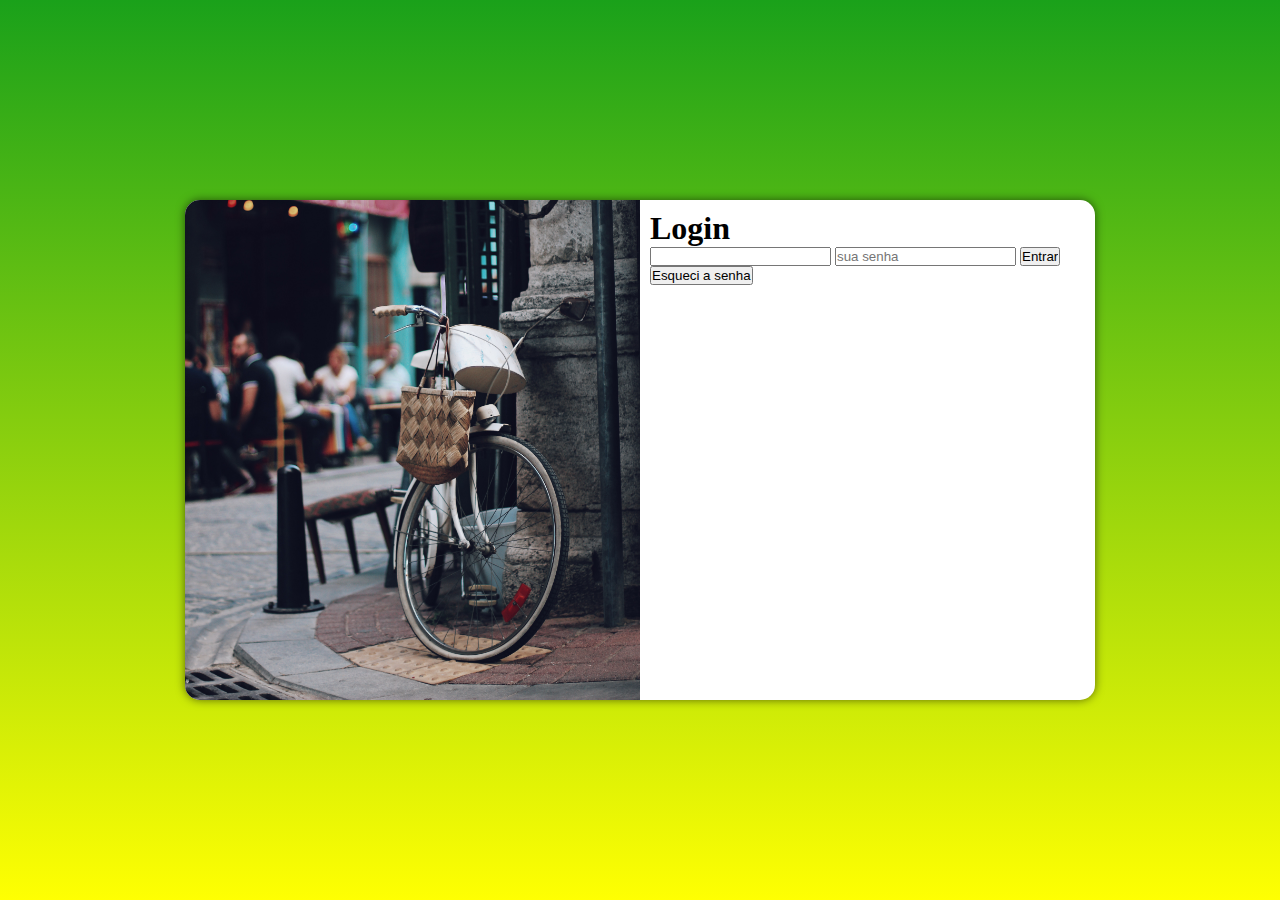
==== html/index.html @ a89cc600 "new repository" ====
<!DOCTYPE html>
<html lang="pt-br">

<head>
    <meta charset="UTF-8">
    <meta http-equiv="X-UA-Compatible" content="IE=edge">
    <meta name="viewport" content="width=device-width, initial-scale=1.0">
    <link rel="stylesheet" href="/css/style.css">
    <link rel="stylesheet" href="/css/mdquery.css">
    <title>Tela de Login</title>
</head>

<body>
    <main>
        <section id="login">
            <div id="imagem">
               

            </div>
            <div id="form">
                <h1>Login</h1>

                <form action="login.js" method="post"></form>
                <input type="email" name="username" id="username">
                <input type="password" name="senha" id="senha" placeholder="sua senha">

                <input type="button" value="Entrar" id="entrar">
                <input type="button" value="Esqueci a senha" id="lost-senha">

            </div>
        </section>
    </main>

</body>

</html>
---- css/style.css ----
* {
    margin: 0;
    padding: 0;
    box-sizing: border-box;
}
 
body {
    background: #ee82ee;
    height: 100vh;
    width: 100vw;
}

main {
    position: relative;
    height: 100vh;
    width: 100vw;
   
}

#login {
    background: #ffffff;
    width: 250px;
    height: 500px;
    border-radius: 15px;
    position: absolute;
    top: 50%;
    left: 50%;
    transform: translate(-50%, -50%);
    overflow: hidden;
    box-shadow: 0px 0px 10px #0000008e;
    transition: width 0.5s, height 0.5s;
    -o-transition-timing-function: ease;
}

#imagem {
    display: block;
    background: url('/imagens/back-login.jpg') no-repeat;
    height: 200px;
    background-size: cover;
    background-position: bottom center;
}


#form {
    display: block;
    padding: 10px;
}
---- css/mdquery.css ----
@media screen and  (min-width: 768px)and (max-width: 992px) {
    body {
        background: linear-gradient(to bottom, #1aa11a, #ffff02);
    }

  #login {
    width: 90vw;
  }

  #imagem {
    width: 35%;
    height: 100%;
    float: left;
  }

  #form {
    float: right;
    width: 65%;
  }
}

@media screen and (min-width: 992px) {
    body {
        background: linear-gradient(to bottom, #1aa11a, #ffff02);
    }

    #login {
        width: 910px;
    }

    #imagem {
        float: left;
        width: 50%;
        height: 100%;
    }

    #form {
        float: right;
        width: 50%;
    }
}
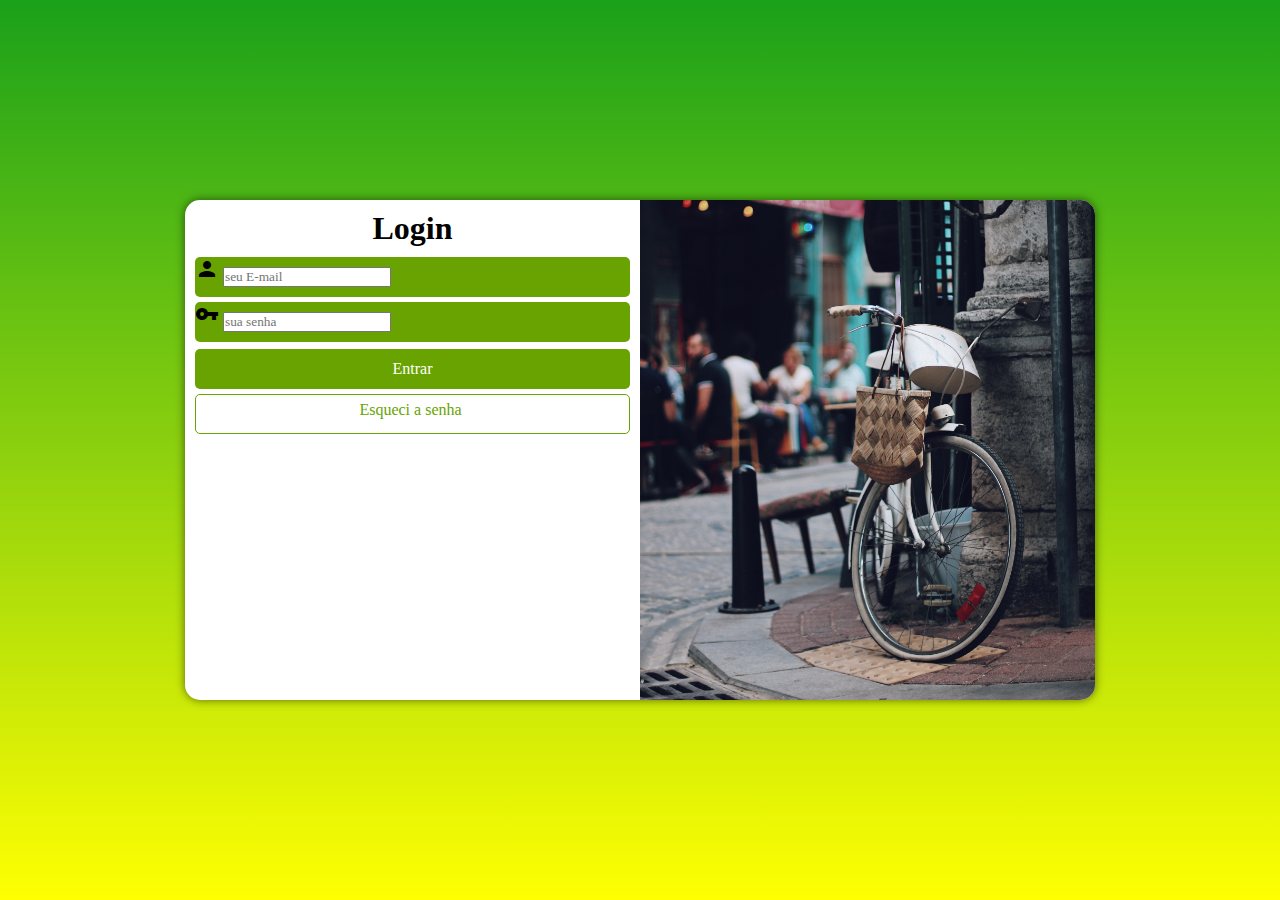
==== commit 024ca8ff: "update" ====
--- a/html/index.html
+++ b/html/index.html
@@ -7,6 +7,7 @@
     <meta name="viewport" content="width=device-width, initial-scale=1.0">
     <link rel="stylesheet" href="/css/style.css">
     <link rel="stylesheet" href="/css/mdquery.css">
+    <link href="https://fonts.googleapis.com/icon?family=Material+Icons" rel="stylesheet">
     <title>Tela de Login</title>
 </head>
 
@@ -14,19 +15,30 @@
     <main>
         <section id="login">
             <div id="imagem">
-               
+
 
             </div>
             <div id="form">
                 <h1>Login</h1>
 
-                <form action="login.js" method="post"></form>
-                <input type="email" name="username" id="username">
-                <input type="password" name="senha" id="senha" placeholder="sua senha">
+                <form action="login.js" method="post" autocomplete="on">
+                    <div class="campo">
+                        <span class="material-icons">person</span>
+                        <input type="email" name="usuario" id="usuario" placeholder="seu E-mail" autocomplete="email">
 
-                <input type="button" value="Entrar" id="entrar">
-                <input type="button" value="Esqueci a senha" id="lost-senha">
+                        <label for="usuario"></label>
+                    </div>
+                    <div class="campo">
+                        <span class="material-icons">vpn_key</span>
 
+                        <input type="password" name="senha" id="senha" placeholder="sua senha"
+                            autocomplete="current-password">
+                        <label for="senha"></label>
+                    </div>
+                    <input type="submit" value="Entrar" class="submit">
+                    <a href="nao-sei.html" class="botao">Esqueci a senha <span class="material-icons"></span>
+                    </a>
+                </form>
             </div>
         </section>
     </main>
--- a/css/style.css
+++ b/css/style.css
@@ -1,47 +1,103 @@
 * {
-    margin: 0;
-    padding: 0;
-    box-sizing: border-box;
+  margin: 0;
+  padding: 0;
+  box-sizing: border-box;
+  font-family: 'Times New Roman', Times, serif;
 }
- 
+
 body {
-    background: #ee82ee;
-    height: 100vh;
-    width: 100vw;
+  background: #ee82ee;
+  height: 100vh;
+  width: 100vw;
 }
 
 main {
-    position: relative;
-    height: 100vh;
-    width: 100vw;
-   
+  position: relative;
+  height: 100vh;
+  width: 100vw;
 }
 
 #login {
-    background: #ffffff;
-    width: 250px;
-    height: 500px;
-    border-radius: 15px;
-    position: absolute;
-    top: 50%;
-    left: 50%;
-    transform: translate(-50%, -50%);
-    overflow: hidden;
-    box-shadow: 0px 0px 10px #0000008e;
-    transition: width 0.5s, height 0.5s;
-    -o-transition-timing-function: ease;
+  background: #ffffff;
+  width: 250px;
+  height: 500px;
+  border-radius: 15px;
+  position: absolute;
+  top: 50%;
+  left: 50%;
+  transform: translate(-50%, -50%);
+  overflow: hidden;
+  box-shadow: 0px 0px 10px #0000008e;
+  transition: width 0.5s, height 0.5s;
+  -o-transition-timing-function: ease;
 }
 
 #imagem {
-    display: block;
-    background: url('/imagens/back-login.jpg') no-repeat;
-    height: 200px;
-    background-size: cover;
-    background-position: bottom center;
+  display: block;
+  background: url("/imagens/back-login.jpg") no-repeat;
+  height: 200px;
+  background-size: cover;
+  background-position: bottom center;
+}
+
+#form {
+  display: block;
+  padding: 10px;
+  
+}
+
+#form h1 {
+    text-align: center;
+    margin-bottom: 10px;
+}
+
+form label {
+  display: none;
+}
+
+.campo {
+  background: #68a301;
+  width: 100%;
+  display: block;
+  height: 40px;
+  border-radius: 5px;
+  margin: 5px 0px
+}
+
+.submit, .botao{
+  display: block;
+  font-size: 1em;
+  text-align: center;
+  width: 100%;
+  height: 40px;
+  margin-top: 7px;
+  background: #68a301;
+  color: #ffffff;
+  border: none;
+  border-radius: 5px;
+}
+
+.botao {
+  background-color: white;
+  color: #68a301;
+  border: 1px solid #68a301;
+  text-decoration: none;
+}
+
+.submit:hover, .botao:hover {
+  background: #3c7401;
+  cursor: pointer;
+}
+
+.botao:hover {
+  color: #ffffff;
+}
+
+.botao {
+  display: block;
+  margin-top: 5px;
+  padding: 6px;
+  text-align: center;
 }
 
 
-#form {
-    display: block;
-    padding: 10px;
-}
--- a/css/mdquery.css
+++ b/css/mdquery.css
@@ -1,7 +1,7 @@
-@media screen and  (min-width: 768px)and (max-width: 992px) {
-    body {
-        background: linear-gradient(to bottom, #1aa11a, #ffff02);
-    }
+@media screen and (min-width: 768px) and (max-width: 992px) {
+  body {
+    background: linear-gradient(to bottom, #1aa11a, #ffff02);
+  }
 
   #login {
     width: 90vw;
@@ -20,23 +20,22 @@
 }
 
 @media screen and (min-width: 992px) {
-    body {
-        background: linear-gradient(to bottom, #1aa11a, #ffff02);
-    }
+  body {
+    background: linear-gradient(to bottom, #1aa11a, #ffff02);
+  }
 
-    #login {
-        width: 910px;
-    }
+  #login {
+    width: 910px;
+  }
 
-    #imagem {
-        float: left;
-        width: 50%;
-        height: 100%;
-    }
+  #imagem {
+    float: right;
+    width: 50%;
+    height: 100%;
+  }
 
-    #form {
-        float: right;
-        width: 50%;
-    }
+  #form {
+    float: left;
+    width: 50%;
+  }
 }
-  
